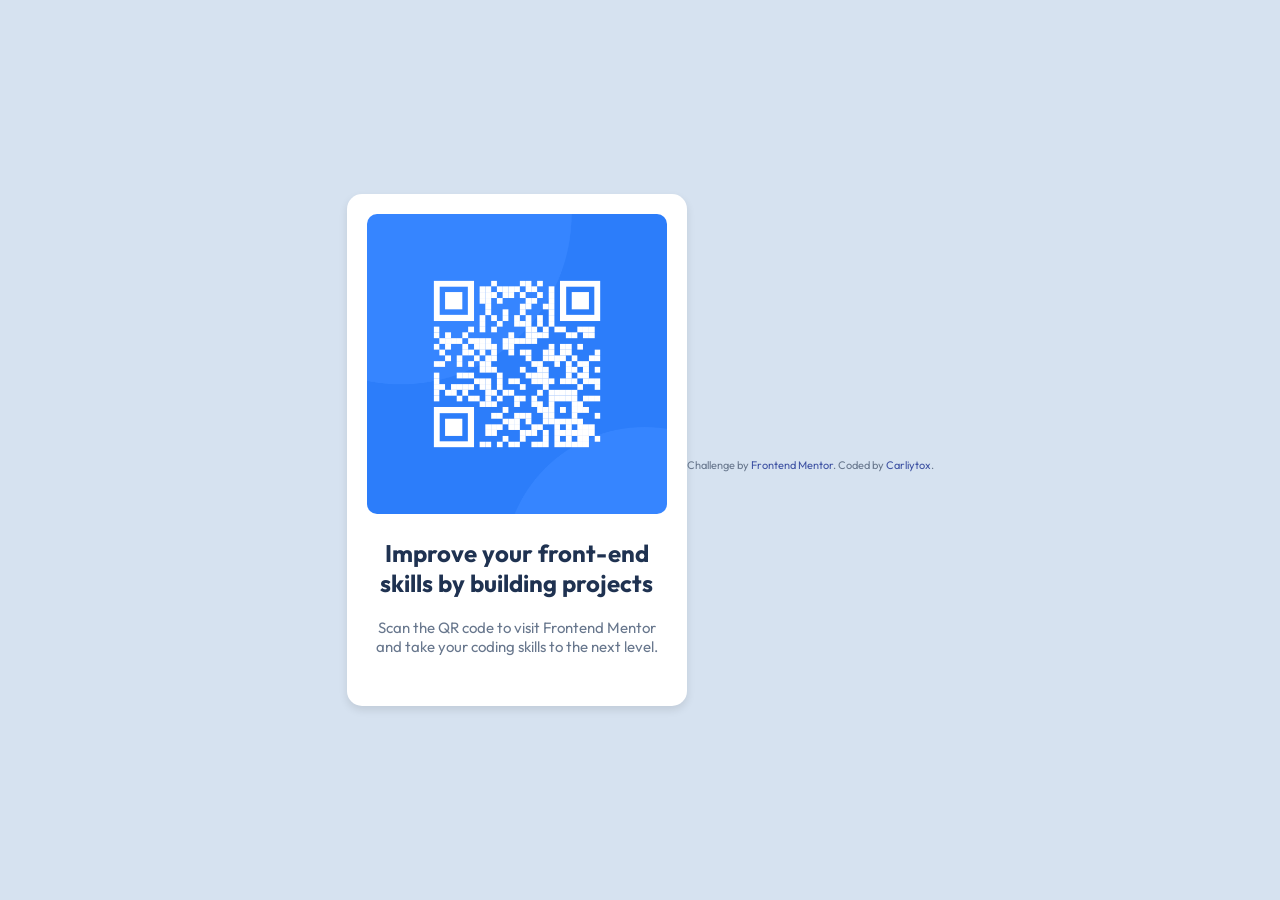
==== index.html @ 18406578 "la imagen" ====
<!DOCTYPE html>
<html lang="en">
<head>
  <meta charset="UTF-8">
  <meta name="viewport" content="width=device-width, initial-scale=1.0">
  <link rel="icon" type="image/png" sizes="32x32" href="/QR-code-component/Images/favicon-32x32.png">
  <title>QR Code Component</title>
  <link href="https://fonts.googleapis.com/css2?family=Outfit:wght@400;700&display=swap" rel="stylesheet">
  <link rel="stylesheet" href="style.css">
</head>
<body>
  <div class="qr-card">
    <img src="Images/image-qr-code.png" alt="QR Code" class="qr-image">
    <h1>Improve your front-end skills by building projects</h1>
    <p>Scan the QR code to visit Frontend Mentor and take your coding skills to the next level.</p>
  </div>
  <div class="attribution">
    Challenge by <a href="https://www.frontendmentor.io?ref=challenge" target="_blank">Frontend Mentor</a>. 
    Coded by <a href="https://github.com/Carliytox" targed="_blank">Carliytox</a>.
  </div>
</body>
</html>
---- style.css ----
/* General Styles */
body {
  font-family: 'Outfit', sans-serif;
  background-color: hsl(212, 45%, 89%);
  color: hsl(216, 15%, 48%);
  font-size: 15px;
  margin: 0;
  padding: 0;
  display: flex;
  justify-content: center;
  align-items: center;
  height: 100vh;
  text-align: center;
}

h1 {
  color: hsl(218, 44%, 22%);
  font-size: 24px;
  margin: 20px 0;
}

p {
  color: hsl(216, 15%, 48%);
  margin: 0 0 30px;
}

/* QR Card */
.qr-card {
  background-color: hsl(0, 0%, 100%);
  border-radius: 15px;
  padding: 20px;
  max-width: 300px;
  width: 90%;
  box-shadow: 0 4px 8px rgba(0, 0, 0, 0.1);
}

.qr-image {
  width: 100%;
  border-radius: 10px;
}

/* Attribution Section */
.attribution {
  font-size: 11px;
  text-align: center;
  margin-top: 30px;
  color: hsl(216, 15%, 48%);
}

.attribution a {
  color: hsl(228, 45%, 44%);
  text-decoration: none;
}
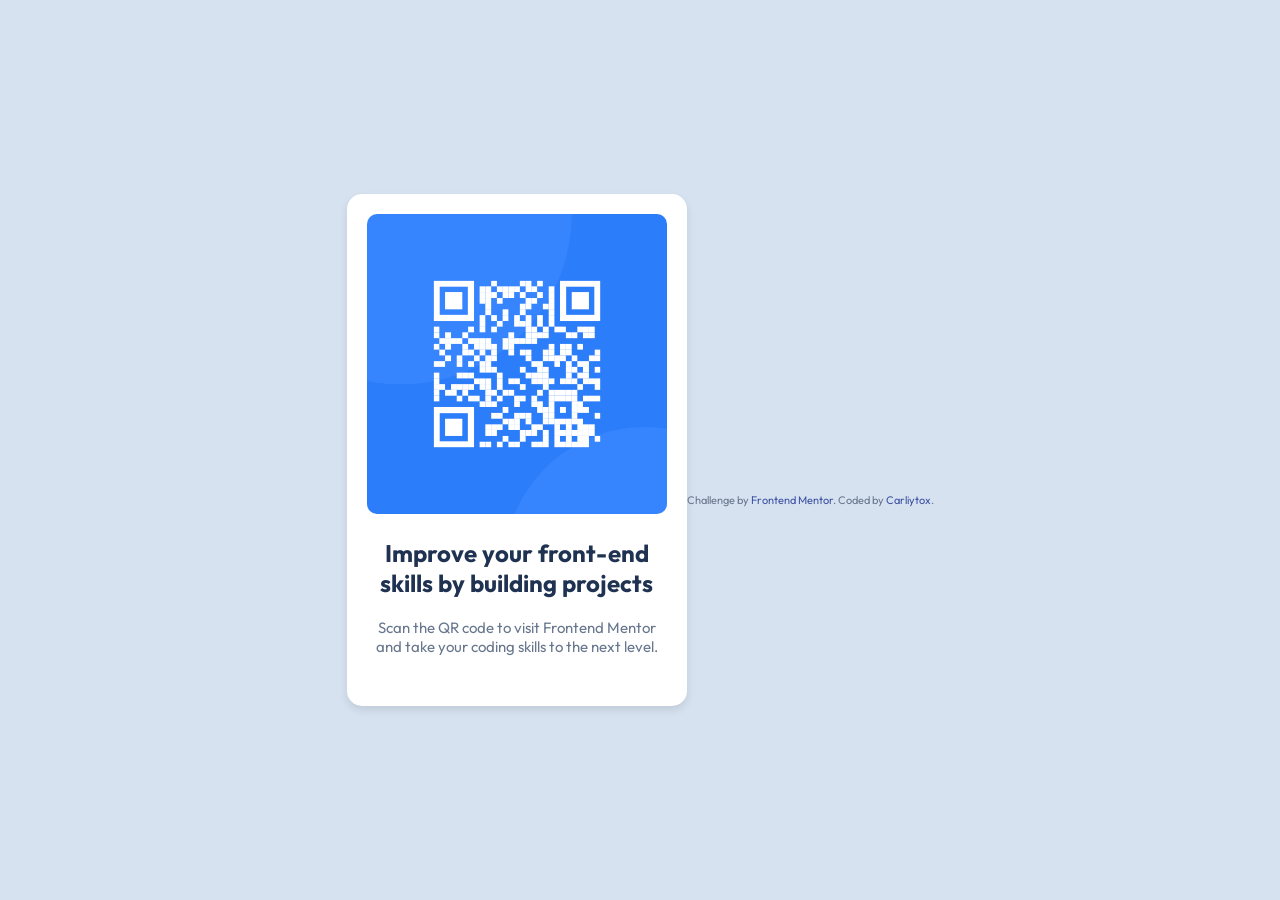
==== commit 45b18e63: "atribution" ====
--- a/index.html
+++ b/index.html
@@ -3,7 +3,8 @@
 <head>
   <meta charset="UTF-8">
   <meta name="viewport" content="width=device-width, initial-scale=1.0">
-  <link rel="icon" type="image/png" sizes="32x32" href="/QR-code-component/Images/favicon-32x32.png">
+  <link rel="icon" type="image/png" sizes="32x32" href="Images/favicon-32x32.png">
+  <link rel="icon" type="Image/icon" sizes="32x32" href="favicon-32x32.ico">
   <title>QR Code Component</title>
   <link href="https://fonts.googleapis.com/css2?family=Outfit:wght@400;700&display=swap" rel="stylesheet">
   <link rel="stylesheet" href="style.css">
@@ -14,7 +15,7 @@
     <h1>Improve your front-end skills by building projects</h1>
     <p>Scan the QR code to visit Frontend Mentor and take your coding skills to the next level.</p>
   </div>
-  <div class="attribution">
+    <div class="attribution">
     Challenge by <a href="https://www.frontendmentor.io?ref=challenge" target="_blank">Frontend Mentor</a>. 
     Coded by <a href="https://github.com/Carliytox" targed="_blank">Carliytox</a>.
   </div>
--- a/style.css
+++ b/style.css
@@ -43,7 +43,7 @@
 .attribution {
   font-size: 11px;
   text-align: center;
-  margin-top: 30px;
+  margin-top: 100px;
   color: hsl(216, 15%, 48%);
 }
 
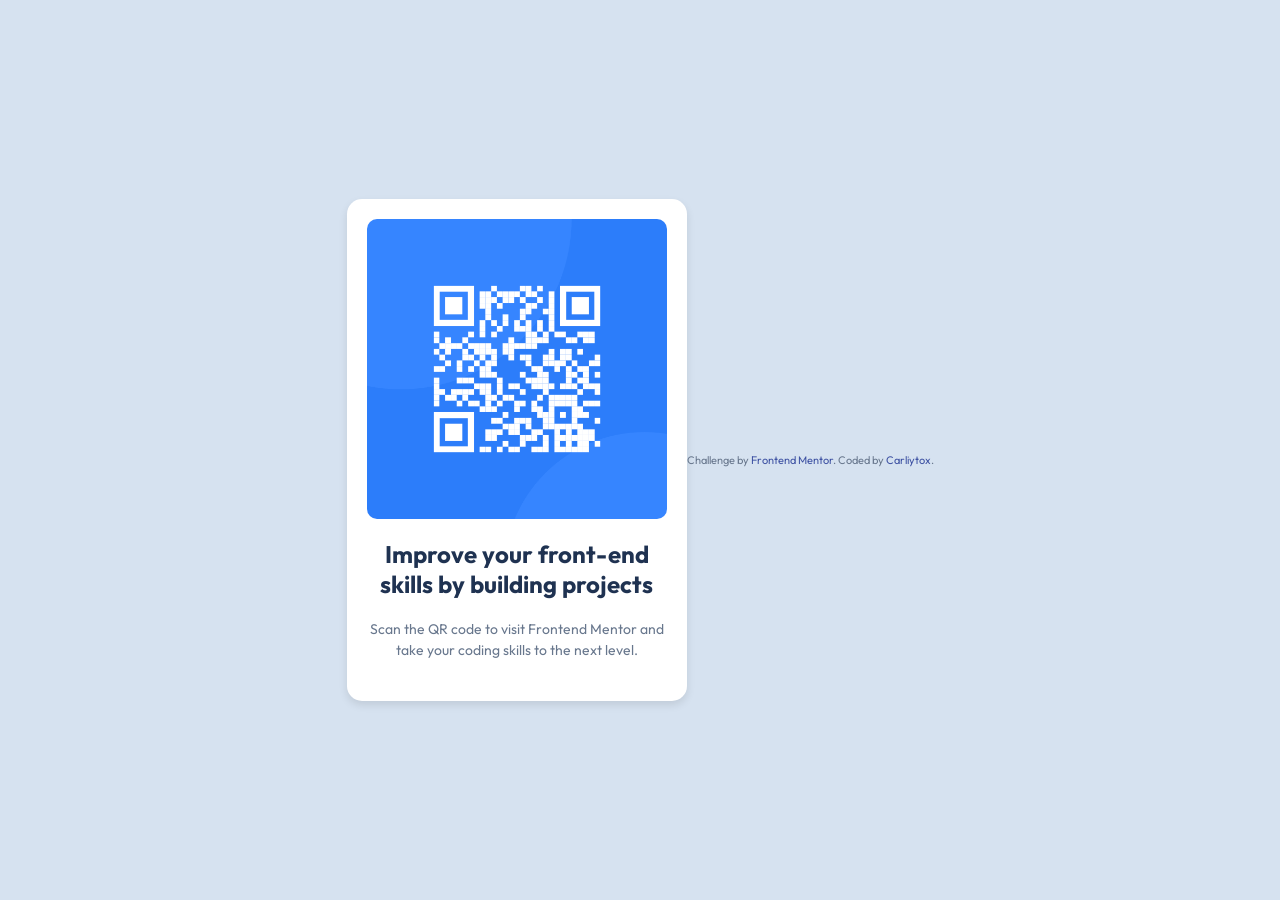
==== commit 05b4626b: "update attribution" ====
--- a/index.html
+++ b/index.html
@@ -15,9 +15,9 @@
     <h1>Improve your front-end skills by building projects</h1>
     <p>Scan the QR code to visit Frontend Mentor and take your coding skills to the next level.</p>
   </div>
-    <div class="attribution">
+  <div class="attribution">
     Challenge by <a href="https://www.frontendmentor.io?ref=challenge" target="_blank">Frontend Mentor</a>. 
     Coded by <a href="https://github.com/Carliytox" targed="_blank">Carliytox</a>.
   </div>
 </body>
-</html>
+</html>
--- a/style.css
+++ b/style.css
@@ -21,7 +21,9 @@
 
 p {
   color: hsl(216, 15%, 48%);
-  margin: 0 0 30px;
+  font-size: 14px;
+  margin: 10px 0 20px;
+  line-height: 1.5;
 }
 
 /* QR Card */
@@ -32,18 +34,22 @@
   max-width: 300px;
   width: 90%;
   box-shadow: 0 4px 8px rgba(0, 0, 0, 0.1);
+  text-align: center;
 }
 
 .qr-image {
   width: 100%;
   border-radius: 10px;
+  margin: 0 auto;
+  border-radius: 10px;
+  display: block;
 }
 
 /* Attribution Section */
 .attribution {
   font-size: 11px;
   text-align: center;
-  margin-top: 100px;
+  margin-top: 20px;
   color: hsl(216, 15%, 48%);
 }
 
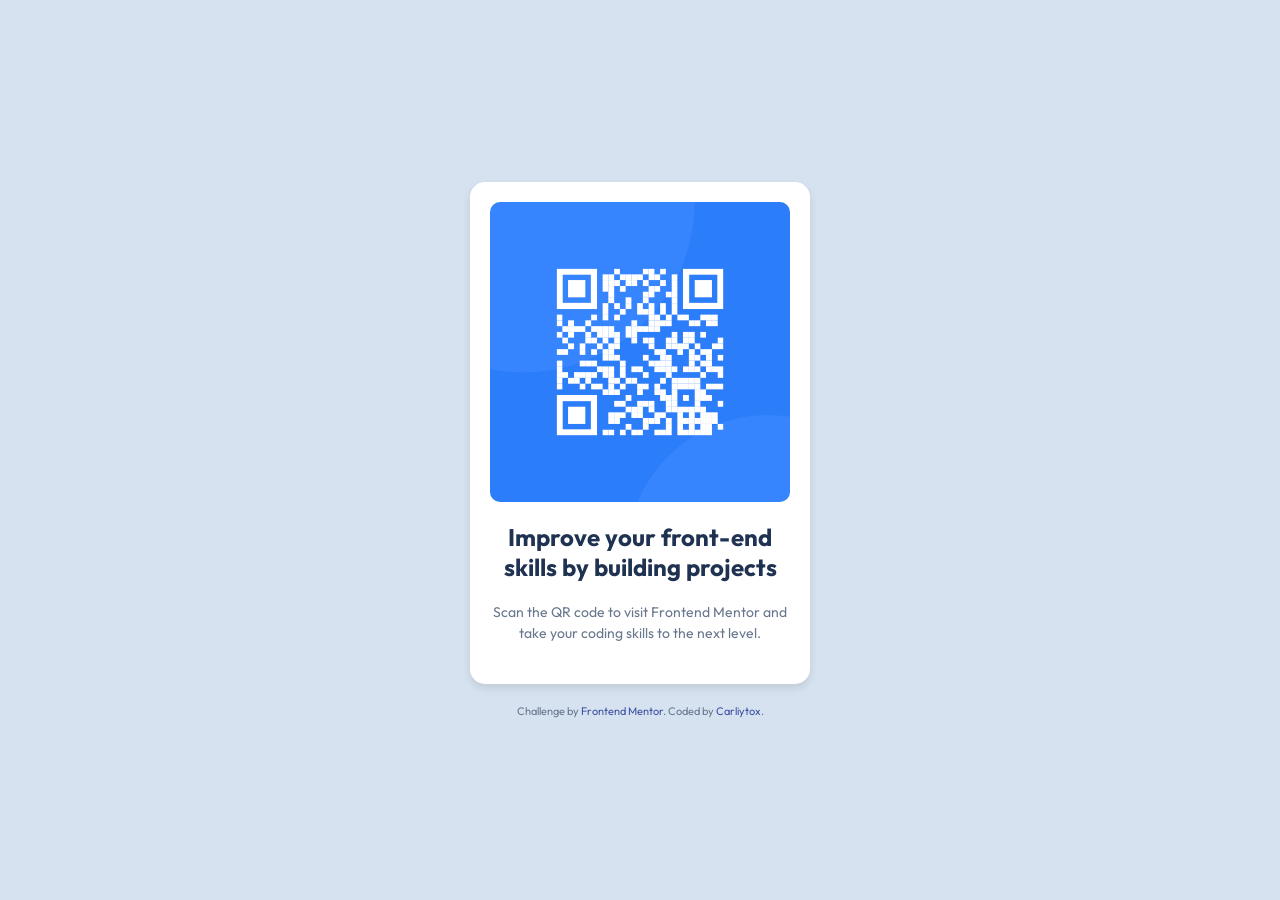
==== commit 72e46b6b: "atributos arreglados" ====
--- a/index.html
+++ b/index.html
@@ -10,14 +10,16 @@
   <link rel="stylesheet" href="style.css">
 </head>
 <body>
-  <div class="qr-card">
-    <img src="Images/image-qr-code.png" alt="QR Code" class="qr-image">
-    <h1>Improve your front-end skills by building projects</h1>
+  <div main>
+    <div class="qr-card">
+       <img src="Images/image-qr-code.png" alt="QR Code" class="qr-image">
+       <h1>Improve your front-end skills by building projects</h1>
     <p>Scan the QR code to visit Frontend Mentor and take your coding skills to the next level.</p>
-  </div>
-  <div class="attribution">
+    </div>
+     <div class="attribution">
     Challenge by <a href="https://www.frontendmentor.io?ref=challenge" target="_blank">Frontend Mentor</a>. 
     Coded by <a href="https://github.com/Carliytox" targed="_blank">Carliytox</a>.
-  </div>
+    </div>
+  </div>  
 </body>
 </html>
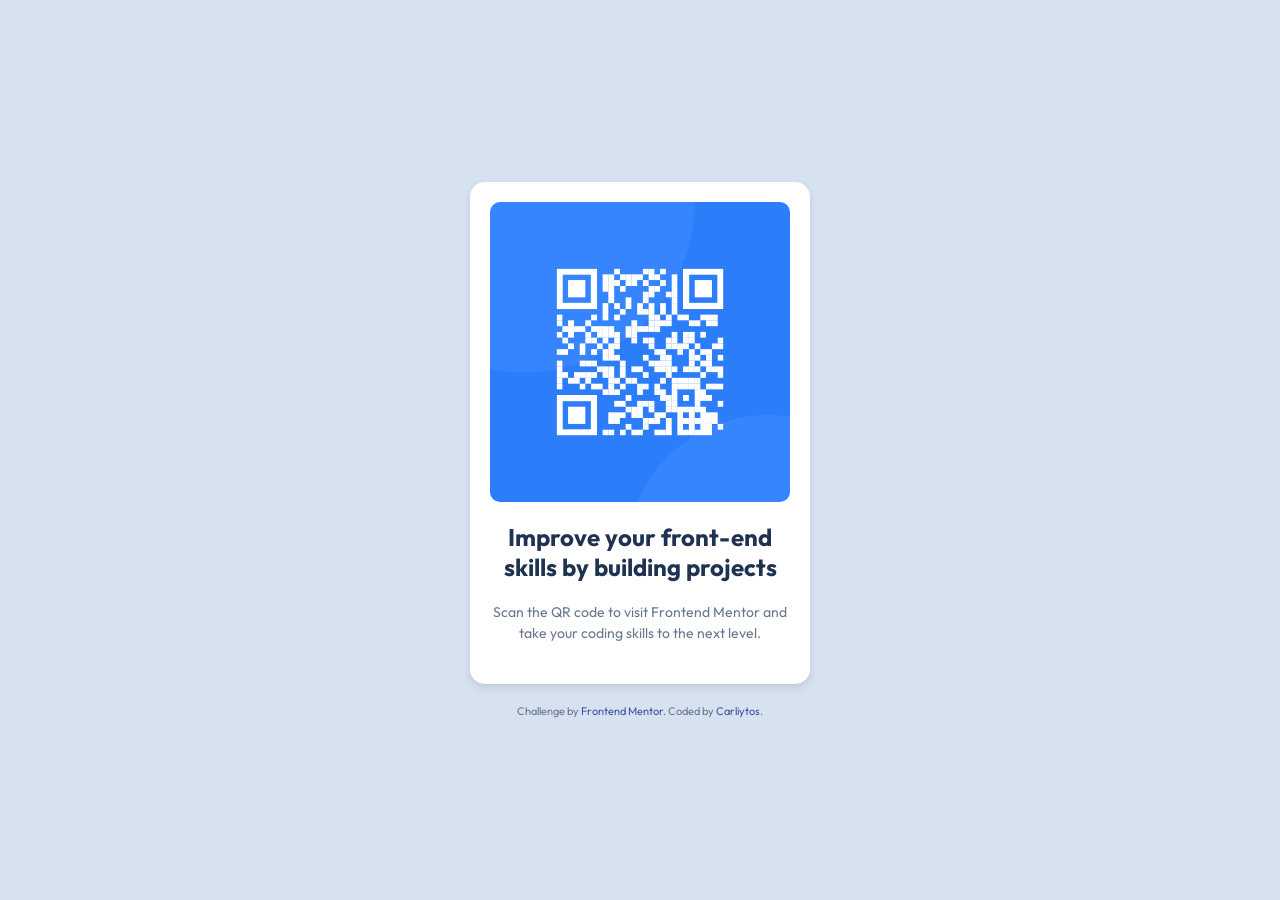
==== commit ee764777: "carliytos" ====
--- a/index.html
+++ b/index.html
@@ -18,7 +18,7 @@
     </div>
      <div class="attribution">
     Challenge by <a href="https://www.frontendmentor.io?ref=challenge" target="_blank">Frontend Mentor</a>. 
-    Coded by <a href="https://github.com/Carliytox" targed="_blank">Carliytox</a>.
+    Coded by <a href="https://github.com/Carliytox" targed="_blank">Carliytos</a>.
     </div>
   </div>  
 </body>
